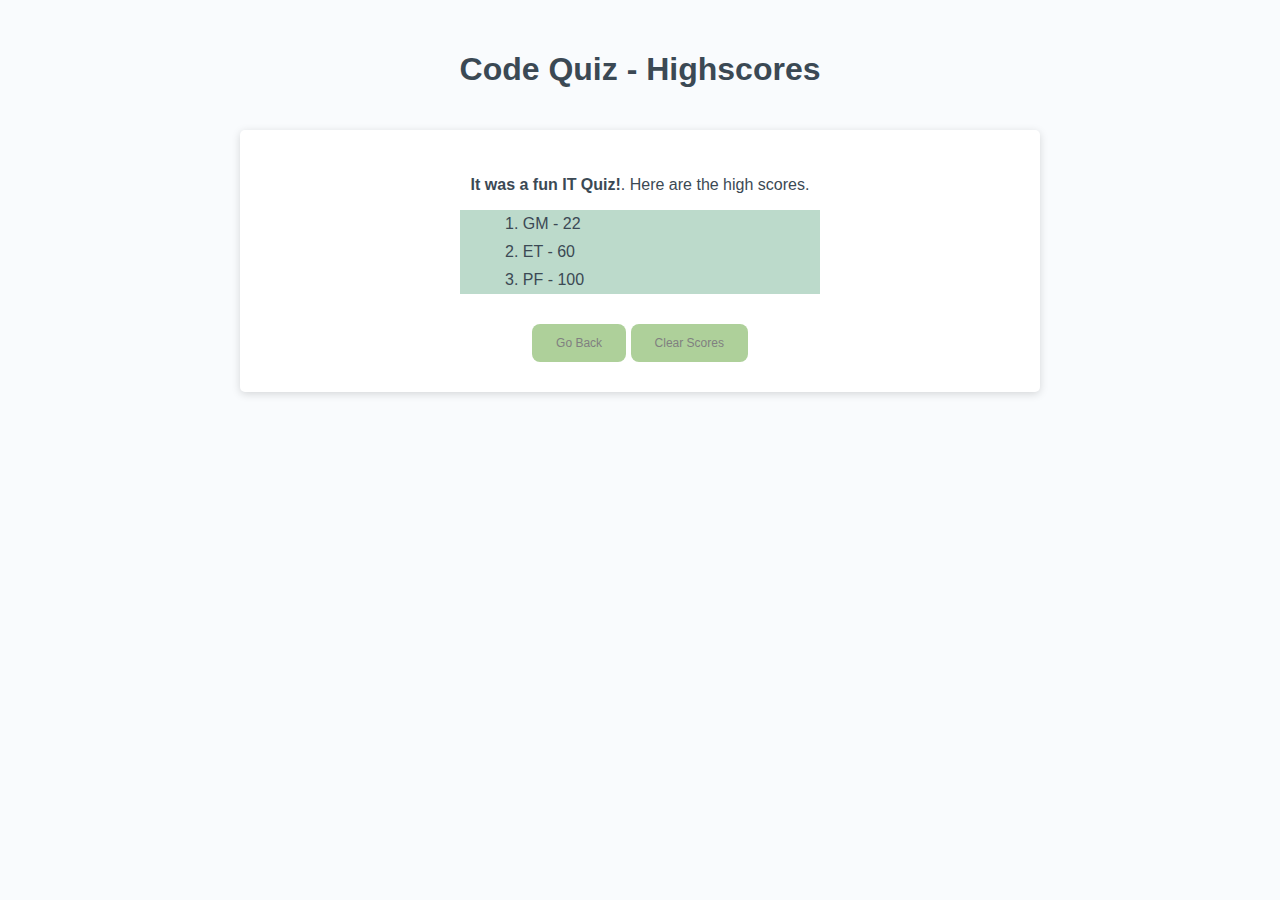
==== scores.html @ f49b7533 "Dev-002 Add scores form" ====
<!DOCTYPE html>
<html lang="en">

<head>
    <meta charset="UTF-8">
    <meta name="viewport" content="width=device-width, initial-scale=1.0">
    <meta name="author" content="Gustavo Miller" />
    <title>Code Quiz - Scores</title>

    <link rel="stylesheet" href="./resource/css/styles.css">
</head><!-- Header declarations and stylesheets among others -->

<body>

    <main class="wrapper">
        <header>
            <h1>Code Quiz - Highscores</h1>
        </header>

        <article class="card">
            <section class="card-body mb">

                <!-- Scores section -->
                <aside id="intro">
                    <p><strong>It was a fun IT Quiz!</strong>. Here are the high scores.</p>
                    <div class="scores-area">
                        <div>1. GM - 22</div>
                        <div>2. ET - 60</div>
                        <div>3. PF - 100</div>
                    </div>
                </aside><!-- End of Scores section -->

            </section>

            <section class="card-footer">
                <a class="btn greenbutton" href="index.html">Go Back</a>
                <a class="btn greenbutton">Clear Scores</a>
            </section>

        </article>

    </main>

</body>

</html>
---- resource/css/styles.css ----
/*!
 * Module 4 - Code Quiz
 * Copyright 2023 
 * Licensed under MIT (https://github.com/twbs/bootstrap/blob/main/LICENSE)
 * Carleton Bootcamp - https://courses.bootcampspot.com/courses/4027
 * CARL-VIRT-FSF-PT-07-2023-U-LOLC-MTTH
 * 
 * Author: Gustavo Miller 
 * Date: August 29th, 2023
 * File: /assets/css/styles.css
 *
 * Description: Contains all styles for application
*/

*,
*::before,
*::after {
  box-sizing: border-box;
}

html,
body,
.wrapper {
  height: 100%;
  margin: 0;
  padding: 0;
}

body {
  font-family: sans-serif;
  background-color: #f9fbfd;
}

a {
  text-decoration: none;
}

.wrapper {
  padding-top: 30px;
  padding-left: 20px;
  padding-right: 20px;
}

header {
  text-align: center;
  padding: 20px;
  padding-top: 0px;
  color: hsl(206, 17%, 28%);
}

/*----------------------------------------------------------------------
    Quiz Order/Un-ordered Lists definition 
----------------------------------------------------------------------*/
ol {
  padding-left: 40%;
}

li {
  margin: 2.5px
}

li button {
  width: 150px;
  background-color: hsl(210, 61%, 81%);
  border-radius: 7px;
  cursor: pointer;
}

li button:hover {
  background-color: hsl(187, 57%, 59%);
  border: 2px solid blue;
}

/*----------------------------------------------------------------------
    Quiz Card definition 
----------------------------------------------------------------------*/
.card {
  background-color: hsl(0, 0%, 100%);
  border-radius: 5px;
  border-width: 1px;
  box-shadow: rgba(0, 0, 0, 0.15) 0px 2px 8px 0px;
  color: hsl(206, 17%, 28%);
  font-size: 16px;
  margin: 0 auto;
  max-width: 800px;
  padding: 30px 40px;
}

.card-header::after {
  content: " ";
  display: block;
  width: 100%;
  background: #e7e9eb;
  height: 2px;
}

.card-body {
  min-height: 100px;
}

.card-body p {
  text-align: center;
}

.card-footer {
  text-align: center;
}

/*----------------------------------------------------------------------
    Quiz Buttons definition - Index and Score pages
----------------------------------------------------------------------*/
.btn {
  border: none;
  box-shadow: rgba(0, 0, 0, 0.1) 0px 1px 6px 0px rgba(0, 0, 0, 0.2) 0px 1px 1px 0px;
  color: hsl(0, 0%, 100%);
  display: inline-block;
  font-size: 12px;
  margin: 16px 16px 16px 20px;
  padding: 14px 24px;
  text-align: center;
  cursor: pointer;
}

.btn.redbutton {
  border-radius: 15px;
  line-height: 12px;
  background-color: hsl(360, 91%, 36%);
}

.btn.greenbutton {
  border-radius: 8px;
  line-height: 10px;
  background-color: hsl(98, 36%, 71%) !important;
  color: grey;
  margin: 0;
}

.btn.greenbutton:hover {
  background-color: hsl(128, 91%, 36%) !important;
  color: hsl(0, 0%, 100%);
}

.float-right {
  float: right;
}

.version {
  text-align: center;
  margin-top: 5px;
  color: rgb(190, 188, 188);
}

.version p {
  margin-top: 0;
  font-size: 12px;
}

.success-entry {
  margin-left: 25%;
  display: flex;
  flex-direction: row;
}

.rm {
  margin-right: 10px;
}

.mb {
  margin-bottom: 30px;
}

.textcenter {
  text-align: center;
}

.header-options {
  padding: 10px;
  display: flex;
  flex-direction: row;
  justify-content: space-between;
  width: 100%;
}

.hide-element {
  display: none !important;
}

.scores-area {
  display: flex;
  flex-direction: column;
  align-items: center;
  justify-content: center;
}

.scores-area div {
  width: 50%;
  background-color: rgb(188, 218, 203);
  text-align: left;
  padding: 5px 0 5px 45px !important;
}

/*----------------------------------------------------------------------
    Quiz Media queries
----------------------------------------------------------------------*/
@media (max-width: 690px) {
  .btn {
    font-size: 1rem;
    margin: 16px 0px 0px 0px;
    padding: 10px 15px;
  }
}

@media (max-width: 500px) {
  .btn {
    font-size: 0.8rem;
  }
}
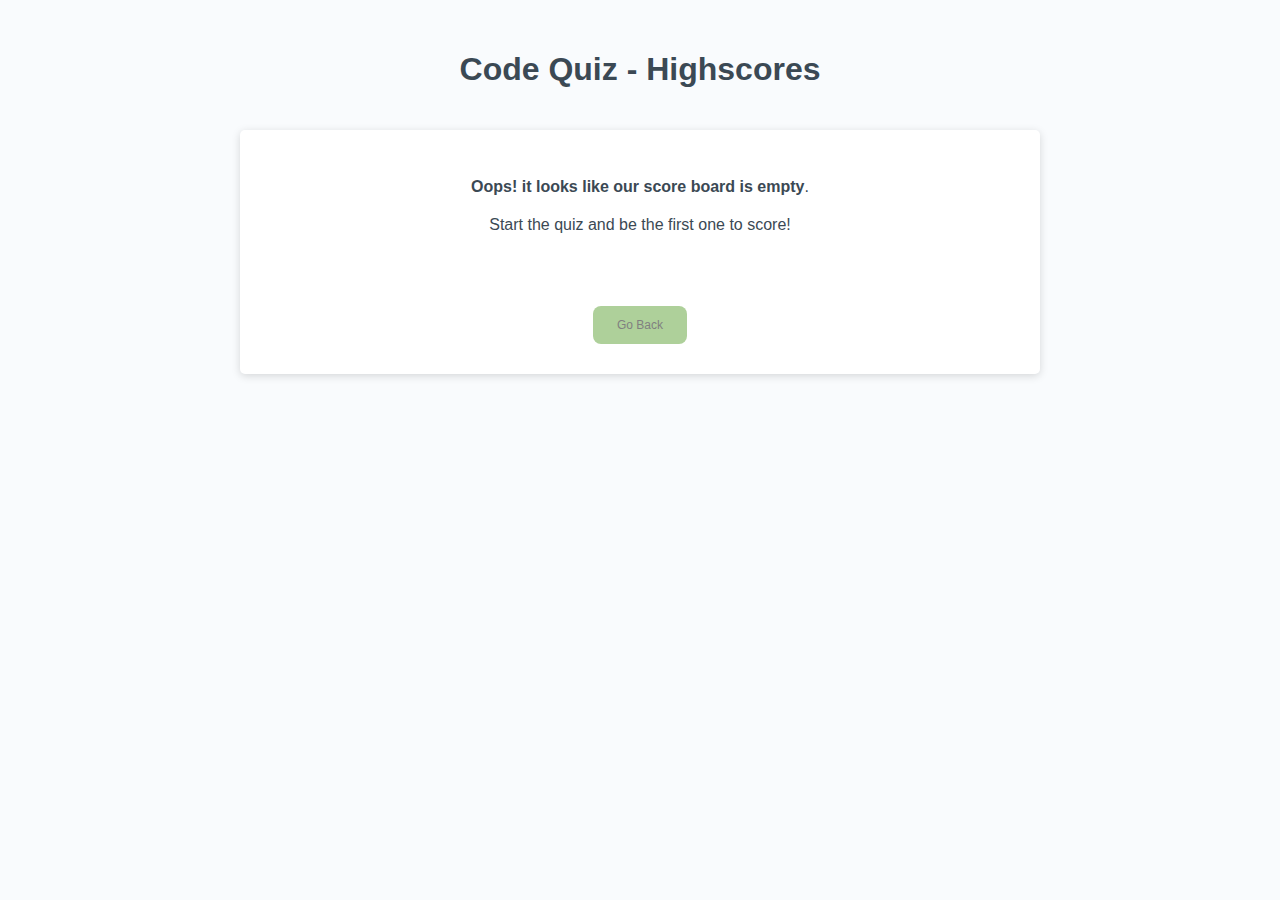
==== commit b9b4b98c: "Dev-002 complete the script" ====
--- a/scores.html
+++ b/scores.html
@@ -22,25 +22,24 @@
 
                 <!-- Scores section -->
                 <aside id="intro">
-                    <p><strong>It was a fun IT Quiz!</strong>. Here are the high scores.</p>
-                    <div class="scores-area">
-                        <div>1. GM - 22</div>
-                        <div>2. ET - 60</div>
-                        <div>3. PF - 100</div>
+                    <p><strong>It was a fun IT Quiz! Thank you for participating</strong>.<br/> Here are the high scores.</p>
+                    <div class="scoresarea">
                     </div>
                 </aside><!-- End of Scores section -->
-
+                <aside id="nodata" class="hide-element">
+                    <p><strong>Oops! it looks like our score board is empty</strong>.</p><p>Start the quiz and be the first one to score!</p>
+                </aside>
             </section>
 
             <section class="card-footer">
                 <a class="btn greenbutton" href="index.html">Go Back</a>
-                <a class="btn greenbutton">Clear Scores</a>
+                <a id="clearScore" class="btn greenbutton">Clear Scores</a>
             </section>
 
         </article>
 
     </main>
-
+    <script src="./resource/scripts/scores.js"></script>
 </body>
 
 </html>--- a/resource/css/styles.css
+++ b/resource/css/styles.css
@@ -84,6 +84,7 @@
   margin: 0 auto;
   max-width: 800px;
   padding: 30px 40px;
+  line-height: 22px;
 }
 
 .card-header::after {
@@ -185,18 +186,25 @@
   display: none !important;
 }
 
-.scores-area {
+.scoresarea {
   display: flex;
   flex-direction: column;
   align-items: center;
   justify-content: center;
 }
 
-.scores-area div {
+.scoresarea div {
   width: 50%;
   background-color: rgb(188, 218, 203);
   text-align: left;
   padding: 5px 0 5px 45px !important;
+}
+
+.flexbox-center {
+  display: flex;
+  flex-direction: column;
+  align-items: center;
+  justify-content: center;
 }
 
 /*----------------------------------------------------------------------
